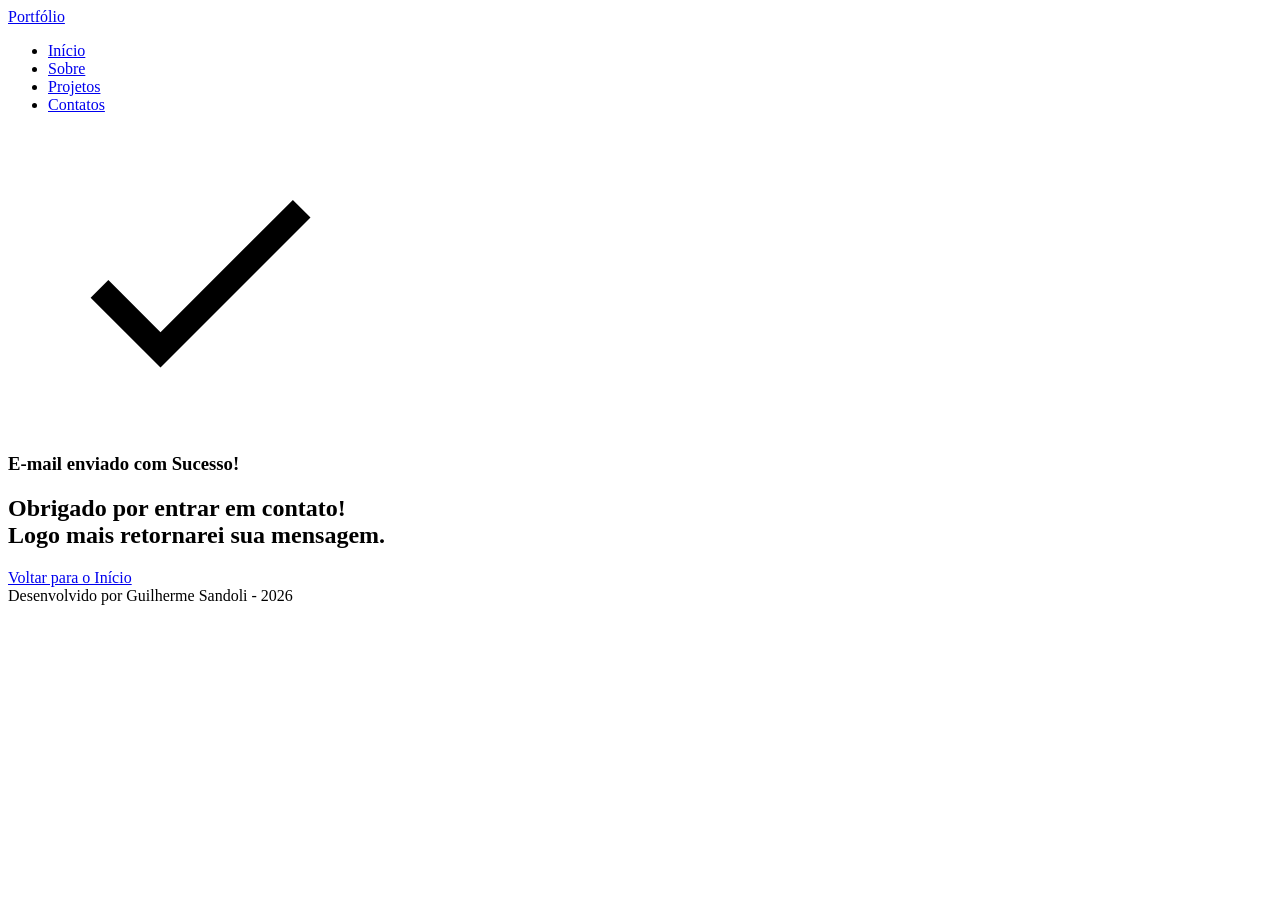
==== success.html @ ab2e829a ":sparkles: success finalizado!" ====
<!doctype html>
<html lang="pt-br">
    <head>
        <meta charset="UTF-8" />
        <meta name="viewport" content="width=device-width, initial-scale=1.0" />
        <title>Mensagem enviada - Portfólio</title>
    </head>

    <body>
        <!-- CABEÇALHO DA PÁGINA-->
        <header>
            <div class="menu-content">
                <!-- Titulo do cabeçalho -->
                <a href="index.html">Portfólio</a>
                <!--Menu de navegação-->

                <nav>
                    <ul class="menu-list">
                        <li><a href="#hero">Início</a></li>
                        <li><a href="#about">Sobre</a></li>
                        <li><a href="#projects">Projetos</a></li>
                        <li><a href="#contact">Contatos</a></li>
                    </ul>
                </nav>
            </div>
        </header>

        <main>
            <section class="success-container">
                <article>
                    <figure class="success-icone">
                        <img
                            src="./assets/img/success.svg"
                            alt="Imagem confirmação de sucesso"
                            class="float-animation"
                            width="300px"
                        />
                    </figure>

                    <h1>E-mail enviado com Sucesso!</h1>
                    <h2>
                        Obrigado por entrar em contato! <br />
                        Logo mais retornarei sua mensagem.
                    </h2>

                    <a class="botao" href="index.html">Voltar para o Início</a>
                </article>
            </section>
        </main>

        <!-- RODAPÉ DA PÁGINA-->
        <footer>Desenvolvido por Guilherme Sandoli - 2026</footer>
    </body>
</html>
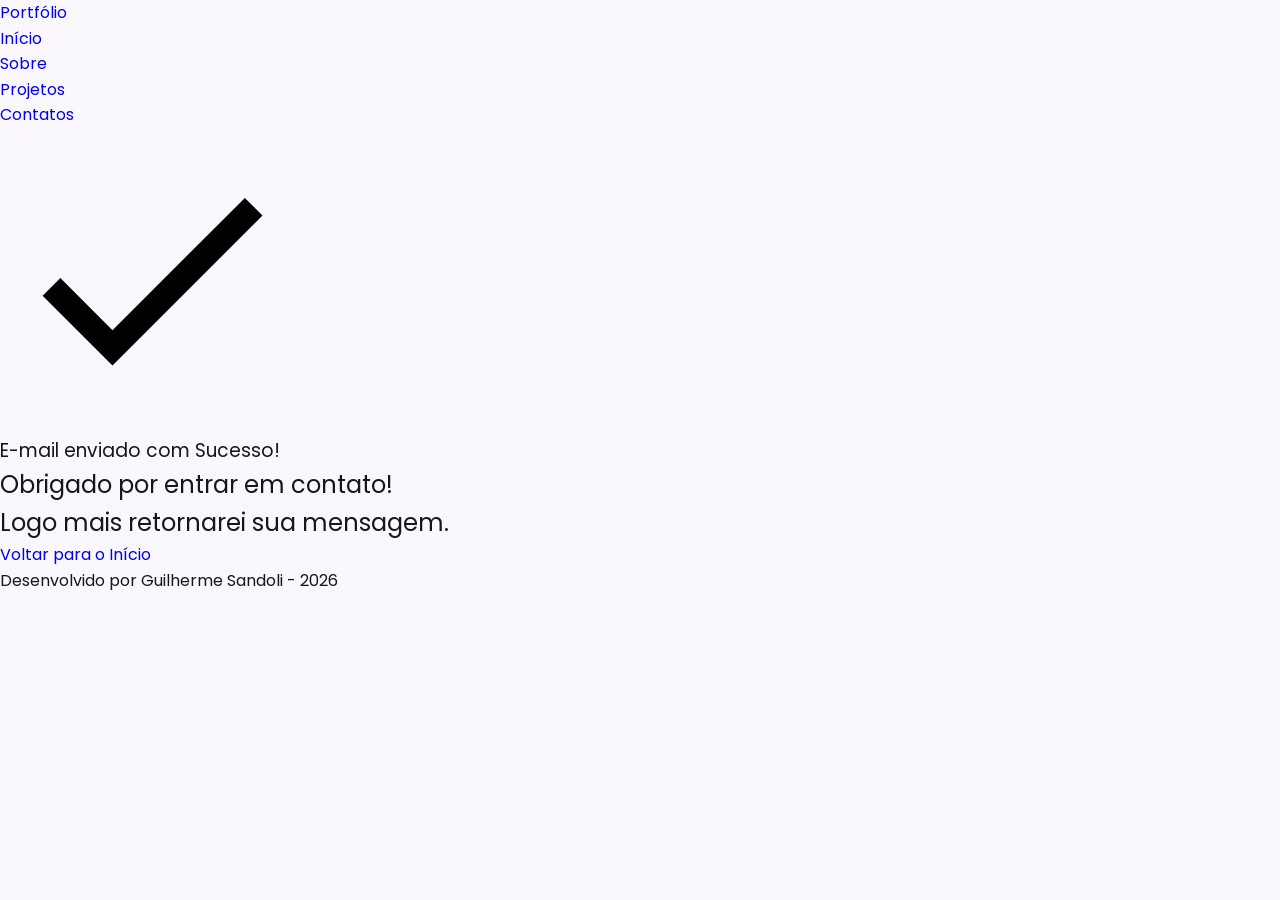
==== commit eeb65fbe: "📱 Design:  Css iniciado" ====
--- a/success.html
+++ b/success.html
@@ -1,54 +1,59 @@
 <!doctype html>
 <html lang="pt-br">
-    <head>
-        <meta charset="UTF-8" />
-        <meta name="viewport" content="width=device-width, initial-scale=1.0" />
-        <title>Mensagem enviada - Portfólio</title>
-    </head>
 
-    <body>
-        <!-- CABEÇALHO DA PÁGINA-->
-        <header>
-            <div class="menu-content">
-                <!-- Titulo do cabeçalho -->
-                <a href="index.html">Portfólio</a>
-                <!--Menu de navegação-->
+<head>
+    <!-- Fontes do Google -->
+    <link rel="preconnect" href="https://fonts.googleapis.com">
+    <link rel="preconnect" href="https://fonts.gstatic.com" crossorigin>
 
-                <nav>
-                    <ul class="menu-list">
-                        <li><a href="#hero">Início</a></li>
-                        <li><a href="#about">Sobre</a></li>
-                        <li><a href="#projects">Projetos</a></li>
-                        <li><a href="#contact">Contatos</a></li>
-                    </ul>
-                </nav>
-            </div>
-        </header>
+    <!-- Fonte do Google - Poppins -->
+    <link href="https://fonts.googleapis.com/css2?family=Poppins&display=swap" rel="stylesheet">
+    <meta charset="UTF-8" />
+    <meta name="viewport" content="width=device-width, initial-scale=1.0" />
+    <link rel="stylesheet" href="./assets/css/styles.css">
+    <title>Mensagem enviada - Portfólio</title>
+</head>
 
-        <main>
-            <section class="success-container">
-                <article>
-                    <figure class="success-icone">
-                        <img
-                            src="./assets/img/success.svg"
-                            alt="Imagem confirmação de sucesso"
-                            class="float-animation"
-                            width="300px"
-                        />
-                    </figure>
+<body>
+    <!-- CABEÇALHO DA PÁGINA-->
+    <header>
+        <div class="menu-content">
+            <!-- Titulo do cabeçalho -->
+            <a href="index.html">Portfólio</a>
+            <!--Menu de navegação-->
 
-                    <h1>E-mail enviado com Sucesso!</h1>
-                    <h2>
-                        Obrigado por entrar em contato! <br />
-                        Logo mais retornarei sua mensagem.
-                    </h2>
+            <nav>
+                <ul class="menu-list">
+                    <li><a href="index.html#hero">Início</a></li>
+                    <li><a href="index.html#about">Sobre</a></li>
+                    <li><a href="index.html#projects">Projetos</a></li>
+                    <li><a href="index.html#contact">Contatos</a></li>
+                </ul>
+            </nav>
+        </div>
+    </header>
 
-                    <a class="botao" href="index.html">Voltar para o Início</a>
-                </article>
-            </section>
-        </main>
+    <main>
+        <section class="success-container">
+            <article>
+                <figure class="success-icone">
+                    <img src="./assets/img/success.svg" alt="Imagem confirmação de sucesso" class="float-animation"
+                        width="300px" />
+                </figure>
 
-        <!-- RODAPÉ DA PÁGINA-->
-        <footer>Desenvolvido por Guilherme Sandoli - 2026</footer>
-    </body>
+                <h1>E-mail enviado com Sucesso!</h1>
+                <h2>
+                    Obrigado por entrar em contato! <br />
+                    Logo mais retornarei sua mensagem.
+                </h2>
+
+                <a class="botao" href="index.html">Voltar para o Início</a>
+            </article>
+        </section>
+    </main>
+
+    <!-- RODAPÉ DA PÁGINA-->
+    <footer>Desenvolvido por Guilherme Sandoli - 2026</footer>
+</body>
+
 </html>
--- a/assets/css/styles.css
+++ b/assets/css/styles.css
@@ -0,0 +1,78 @@
+* {
+    margin: 0;
+    padding: 0;
+    box-sizing: border-box;
+    font-family: 'Poppins', sans-serif;
+    font-weight: 400;
+    text-decoration: none;
+    outline: none;
+}
+
+/* Variáveis */
+
+:root {
+
+    /* Paleta de Cores - Purple */
+    --purple-50: #f4eaff;
+    --purple-100: #e9dcfa;
+    --purple-200: #cdb3f0;
+    --purple-300: #b186e5;
+    --purple-400: #9460db;
+    --purple-500: #6b36c8;
+    --purple-600: #5b2ca0;
+    --purple-700: #4c2177;
+    --purple-800: #441f88;
+    --purple-900: #2a0e4d;
+    --purple-950: #1a0730;
+
+    /* Cores Neutras */
+    --gray-200: #e8e8e8;
+    --gray-400: #505861;
+    --black: #171717;
+    --white: #FAF7FF;
+
+    /* Cores de Estado */
+    --error: #e63946;
+
+    /* Sombras */
+    --shadow-sm: 0 0.25rem 0.5rem rgba(0, 0, 0, 0.05);
+    --shadow-md: 0 0.25rem 0.75rem rgba(107, 54, 200, 0.3);
+    --shadow-lg: 0 0.5rem 1.5rem rgba(107, 54, 200, 0.2);
+
+    /* Espaçamentos */
+    --spacing-xs: 0.5rem;
+    --spacing-sm: 1rem;
+    --spacing-md: 1.5rem;
+    --spacing-lg: 2rem;
+    --spacing-xl: 3rem;
+    --spacing-2xl: 4rem;
+
+    /* Tamanhos de Fonte */
+    --text-sm: 0.75rem;
+    --text-base: 1rem;
+    --text-lg: 1.25rem;
+    --text-xl: 1.5rem;
+    --text-2xl: 2rem;
+    --text-3xl: 2.5rem;
+
+    /* Border Radius */
+    --radius-sm: 0.25rem;
+    --radius-md: 0.5rem;
+    --radius-lg: 1rem;
+    --radius-xl: 2rem;
+    --radius-full: 50%;
+
+    /* Animação Padrão */
+    --transition-default: all 0.3s ease;
+}
+
+html {
+    scroll-behavior: smooth;
+}
+
+body {
+    min-height: 100vh;
+    background-color: var(--white);
+    line-height: 1.6;
+    color: var(--black);
+}
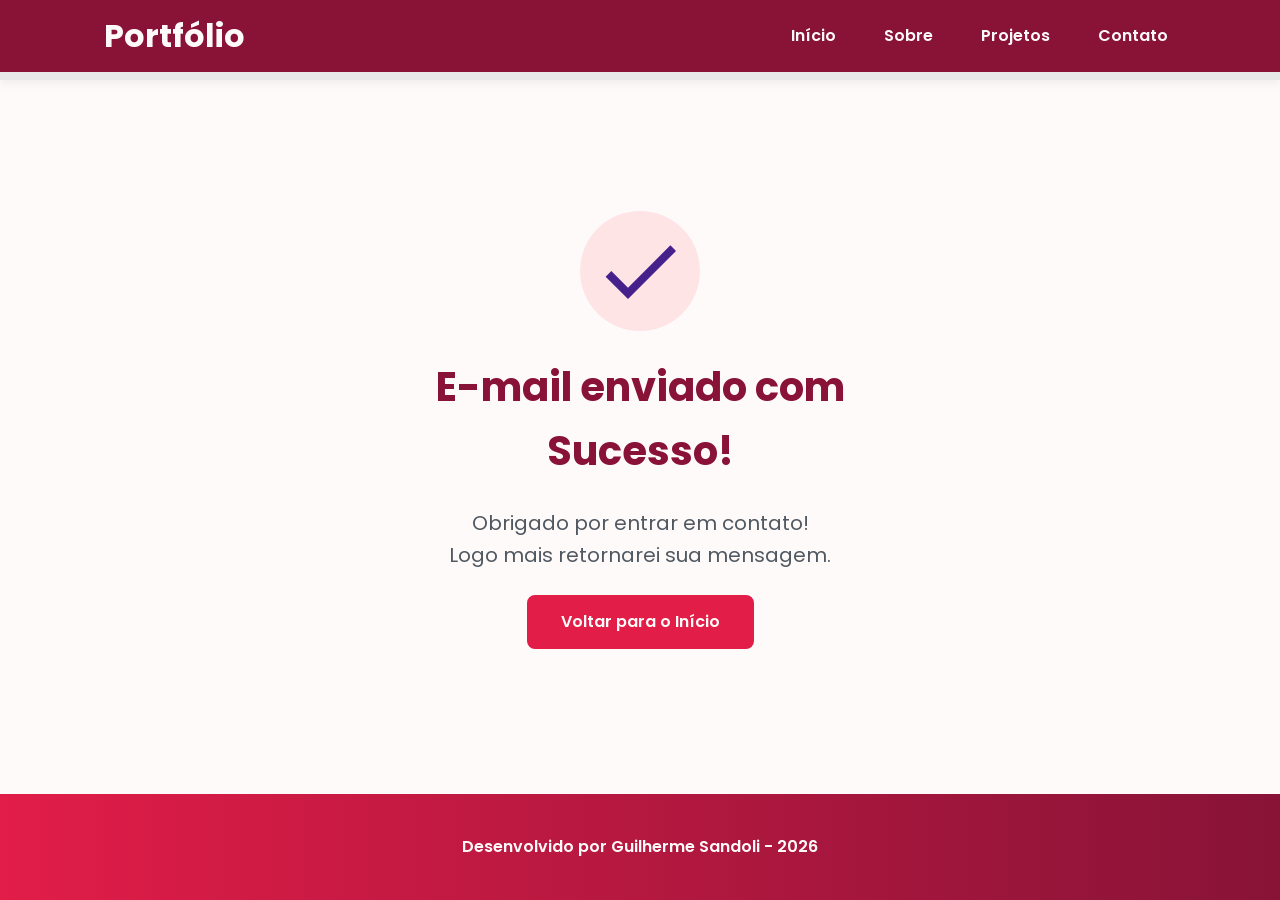
==== commit 14e10dd1: "📱 Design:  Melhorando o CSS" ====
--- a/success.html
+++ b/success.html
@@ -1,59 +1,107 @@
 <!doctype html>
 <html lang="pt-br">
+	<head>
+		<!-- Fontes do Google -->
+		<link rel="preconnect" href="https://fonts.googleapis.com" />
+		<link
+			rel="preconnect"
+			href="https://fonts.gstatic.com"
+			crossorigin
+		/>
 
-<head>
-    <!-- Fontes do Google -->
-    <link rel="preconnect" href="https://fonts.googleapis.com">
-    <link rel="preconnect" href="https://fonts.gstatic.com" crossorigin>
+		<!-- Fonte do Google - Poppins -->
+		<link
+			href="https://fonts.googleapis.com/css2?family=Poppins&display=swap"
+			rel="stylesheet"
+		/>
 
-    <!-- Fonte do Google - Poppins -->
-    <link href="https://fonts.googleapis.com/css2?family=Poppins&display=swap" rel="stylesheet">
-    <meta charset="UTF-8" />
-    <meta name="viewport" content="width=device-width, initial-scale=1.0" />
-    <link rel="stylesheet" href="./assets/css/styles.css">
-    <title>Mensagem enviada - Portfólio</title>
-</head>
+		<meta charset="UTF-8" />
+		<meta
+			name="viewport"
+			content="width=device-width, initial-scale=1.0"
+		/>
+		<meta name="author" content="Guilherme Sandoli" />
+		<meta
+			name="description"
+			content="Portfólio Pessoal do Guilherme Sandoli, 
+                desenvolvedor Full Stack especializado em criar experiências 
+                digitais incríveis. Conheça meus projetos e entre em contato."
+		/>
+		<meta name="robots" content="index, follow" />
 
-<body>
-    <!-- CABEÇALHO DA PÁGINA-->
-    <header>
-        <div class="menu-content">
-            <!-- Titulo do cabeçalho -->
-            <a href="index.html">Portfólio</a>
-            <!--Menu de navegação-->
+		<link
+			rel="icon"
+			type="image/svg+xml"
+			href="./assets/img/favicon.svg"
+		/>
 
-            <nav>
-                <ul class="menu-list">
-                    <li><a href="index.html#hero">Início</a></li>
-                    <li><a href="index.html#about">Sobre</a></li>
-                    <li><a href="index.html#projects">Projetos</a></li>
-                    <li><a href="index.html#contact">Contatos</a></li>
-                </ul>
-            </nav>
-        </div>
-    </header>
+		<!-- CSS principal da página -->
+		<link rel="stylesheet" href="./assets/css/styles.css" />
 
-    <main>
-        <section class="success-container">
-            <article>
-                <figure class="success-icone">
-                    <img src="./assets/img/success.svg" alt="Imagem confirmação de sucesso" class="float-animation"
-                        width="300px" />
-                </figure>
+		<title>Portfólio do Rafael</title>
+	</head>
 
-                <h1>E-mail enviado com Sucesso!</h1>
-                <h2>
-                    Obrigado por entrar em contato! <br />
-                    Logo mais retornarei sua mensagem.
-                </h2>
+	<body>
+		<!-- Cabeçalho da Página (header) -->
+		<header class="menu-container">
+			<div class="menu-content">
+				<a href="index.html" id="titulo">Portfólio</a>
 
-                <a class="botao" href="index.html">Voltar para o Início</a>
-            </article>
-        </section>
-    </main>
+				<nav>
+					<ul class="menu-list">
+						<li>
+							<a href="index.html#hero"
+								>Início</a
+							>
+						</li>
+						<li>
+							<a href="index.html#about"
+								>Sobre</a
+							>
+						</li>
+						<li>
+							<a href="index.html#projects"
+								>Projetos</a
+							>
+						</li>
+						<li>
+							<a href="index.html#contact"
+								>Contato</a
+							>
+						</li>
+					</ul>
+				</nav>
+			</div>
+		</header>
 
-    <!-- RODAPÉ DA PÁGINA-->
-    <footer>Desenvolvido por Guilherme Sandoli - 2026</footer>
-</body>
+		<!-- Seção Principal da Página (main) -->
+		<main>
+			<!-- Mensagem de Sucesso -->
+			<section class="success-container">
+				<article class="success-content">
+					<figure class="success-icon">
+						<img
+							src="./assets/img/success.svg"
+							alt="Ilustração de sucesso"
+							class="float-animation"
+							width="20%"
+						/>
+					</figure>
 
+					<h1>E-mail enviado com Sucesso!</h1>
+					<h2>
+						Obrigado por entrar em contato! <br />
+						Logo mais retornarei sua mensagem.
+					</h2>
+
+					<a class="botao" href="index.html"
+						>Voltar para o Início</a
+					>
+				</article>
+			</section>
+		</main>
+
+		<!-- Rodapé da Página (footer) -->
+		<footer>Desenvolvido por Guilherme Sandoli - 2026</footer>
+	</body>
 </html>
--- a/assets/css/styles.css
+++ b/assets/css/styles.css
@@ -1,43 +1,42 @@
+/* Reset do Navegador */
 * {
-    margin: 0;
-    padding: 0;
-    box-sizing: border-box;
-    font-family: 'Poppins', sans-serif;
-    font-weight: 400;
-    text-decoration: none;
-    outline: none;
-}
+  margin: 0;
+  padding: 0;
+  box-sizing: border-box;
+  font-family: 'Poppins', sans-serif;
+  font-weight: 400;
+  text-decoration: none;
+  outline: none;
+}    
 
 /* Variáveis */
-
 :root {
-
-    /* Paleta de Cores - Purple */
-    --purple-50: #f4eaff;
-    --purple-100: #e9dcfa;
-    --purple-200: #cdb3f0;
-    --purple-300: #b186e5;
-    --purple-400: #9460db;
-    --purple-500: #6b36c8;
-    --purple-600: #5b2ca0;
-    --purple-700: #4c2177;
-    --purple-800: #441f88;
-    --purple-900: #2a0e4d;
-    --purple-950: #1a0730;
+    /* Paleta de Cores - Vermelho */
+    --purple-50: #fff1f2;
+    --purple-100: #ffe4e6;
+    --purple-200: #fecdd3;
+    --purple-300: #fda4af;
+    --purple-400: #fb7185;
+    --purple-500: #e11d48;
+    --purple-600: #be123c;
+    --purple-700: #9f1239;
+    --purple-800: #881337;
+    --purple-900: #4c0519;
+    --purple-950: #2a020d;
 
     /* Cores Neutras */
     --gray-200: #e8e8e8;
     --gray-400: #505861;
     --black: #171717;
-    --white: #FAF7FF;
+    --white: #fffafa;
 
     /* Cores de Estado */
     --error: #e63946;
 
     /* Sombras */
     --shadow-sm: 0 0.25rem 0.5rem rgba(0, 0, 0, 0.05);
-    --shadow-md: 0 0.25rem 0.75rem rgba(107, 54, 200, 0.3);
-    --shadow-lg: 0 0.5rem 1.5rem rgba(107, 54, 200, 0.2);
+    --shadow-md: 0 0.25rem 0.75rem rgba(225, 29, 72, 0.3);
+    --shadow-lg: 0 0.5rem 1.5rem rgba(225, 29, 72, 0.2);
 
     /* Espaçamentos */
     --spacing-xs: 0.5rem;
@@ -66,13 +65,576 @@
     --transition-default: all 0.3s ease;
 }
 
+/* Configurações Básicas */
+
 html {
-    scroll-behavior: smooth;
+  scroll-behavior: smooth;
 }
 
 body {
-    min-height: 100vh;
-    background-color: var(--white);
-    line-height: 1.6;
-    color: var(--black);
+  display: flex;
+  flex-direction: column;
+  min-height: 100vh;
+  background-color: var(--white);
+  line-height: 1.6;
+  color: var(--black);
+}
+
+main {
+  flex: 1;
+}
+
+/* Seções - Base Comum */
+
+.section-container {
+  max-width: 70rem;
+  margin: 0 auto;
+  padding: var(--spacing-xl) var(--spacing-md);
+  scroll-margin-top: 6rem;
+}
+
+/* Botões */
+
+.buttons-container {
+  display: flex;
+  gap: var(--spacing-sm);
+}
+
+.botao,
+.botao-outline {
+  display: inline-block;
+  padding: 0.75rem 2rem;
+  border: 0.15rem solid transparent;
+  border-radius: var(--radius-md);
+  font-size: var(--text-base);
+  font-weight: 600;
+  text-align: center;
+  cursor: pointer;
+  transition: var(--transition-default);
+}
+
+.botao {
+  border-color: var(--purple-500);
+  background-color: var(--purple-500);
+  color: var(--white);
+}
+
+.botao:hover {
+  border-color: var(--purple-800);
+  background-color: var(--purple-800);
+  box-shadow: var(--shadow-md);
+  transform: translateY(-0.25rem);
+}
+
+.botao-outline {
+  border-color: var(--purple-500);
+  background-color: transparent;
+  color: var(--purple-500);
+}
+
+.botao-outline:hover {
+  border-color: var(--purple-500);
+  background-color: var(--purple-500);
+  color: var(--white);
+  transform: translateY(-0.25rem);
+}
+
+/* Botões pequenos - Card Projetos */
+
+.botao.botao-sm,
+.botao-outline.botao-sm {
+  min-width: 6rem;
+  padding: 0.25rem var(--spacing-sm);
+  border-width: 0.125rem;
+  border-radius: 0.25rem;
+  font-size: var(--text-sm);
+}
+
+/* Seção Header - Cabeçalho e Menu */
+
+header {
+  position: sticky;
+  top: 0;
+  z-index: 1000;
+  width: 100%;
+  height: 5rem;
+  border-bottom: var(--spacing-xs) solid var(--gray-200);
+  box-shadow: var(--shadow-sm);
+  background-color: var(--purple-800);
+}
+
+header a {
+  font-weight: 600;
+  color: var(--white);
+  transition: color 0.3s ease;
+}
+
+header a:hover {
+  color: var(--purple-100);
+}
+
+#titulo {
+  font-size: var(--text-2xl);
+  font-weight: 700;
+}
+
+.menu-content {
+  display: flex;
+  justify-content: space-between;
+  align-items: center;
+  max-width: 70rem;
+  height: 100%;
+  margin: 0 auto;
+  padding: 0 var(--spacing-md);
+}
+
+.menu-list {
+  display: flex;
+  gap: var(--spacing-lg);
+  list-style: none;
+}
+
+.menu-list a {
+  padding: var(--spacing-xs);
+}
+
+/* Seção Hero */
+
+.hero-container {
+  display: flex;
+  align-items: center;
+  gap: var(--spacing-2xl);
+  min-height: calc(100vh - 5rem);
+}
+
+.hero-content {
+  display: flex;
+  flex: 1;
+  flex-direction: column;
+  gap: var(--spacing-md);
+
+}
+
+.hero-content span {
+  font-size: var(--text-xl);
+  font-weight: 700;
+}
+
+.hero-content h1 {
+  font-size: var(--text-3xl);
+  font-weight: 700;
+}
+
+.hero-content p,
+.about-content p,
+.contact-info p {
+  font-size: var(--text-lg);
+  color: var(--gray-400);
+}
+
+.hero-image {
+  display: flex;
+  flex: 1;
+  justify-content: center;
+}
+
+.hero-image img {
+  width: 100%;
+  max-width: 100%;
+  border-radius: var(--radius-xl);
+}
+
+/* Animação Flutuante */
+@keyframes float {
+  
+  0%,
+  100% {
+    transform: translateY(0);
+  }
+
+  50% {
+    transform: translateY(-1.25rem);
+  }
+
+}
+
+/* Usa animação */
+.float-animation {
+  animation: float 3s ease-in-out infinite;
+}
+
+/* About */
+
+.about-container {
+    display: flex;
+    align-items: center;
+    gap: var(--spacing-2xl);
+    margin: var(--spacing-2xl) auto;
+    border-radius: var(--radius-lg);
+    background-color: var(--gray-200);
+}
+
+.about-image {
+    flex: 0 0 17.5rem;
+}
+
+.about-image img {
+    width: 100%;
+    border: 0.35rem solid var(--purple-500);
+    border-radius: var(--radius-full);
+    box-shadow: var(--shadow-lg);
+}
+
+.about-content h2,
+.projects-container h2,
+.contact-info h2 {
+    margin-bottom: var(--spacing-md);
+    font-size: var(--text-3xl);
+    font-weight: 700;
+    color: var(--purple-800);
+}
+
+.about-content p {
+    margin-bottom: var(--spacing-sm);
+    text-align: justify;
+}
+
+.about-buttons-data {
+    display: flex;
+    justify-content: space-between;
+    align-items: center;
+    gap: var(--spacing-lg);
+    margin-top: var(--spacing-lg);
+}
+
+.about-buttons-data .botao {
+    margin-right: auto;
+}
+
+.data-container {
+    display: flex;
+    gap: var(--spacing-lg);
+    margin-top: 0;
+}
+
+.data-item {
+    display: flex;
+    flex-direction: column;
+    align-items: center;
+}
+
+.data-number {
+    font-size: var(--text-xl);
+    font-weight: 700;
+    text-align: center;
+    color: var(--purple-500);
+}
+
+.data-label {
+    font-size: var(--text-base);
+    text-align: center;
+    color: var(--gray-400);
+}
+
+/* Projects */
+
+.projects-container {
+  scroll-margin-top: 3rem;
+  margin: var(--spacing-2xl) auto; 
+  text-align: center;
+}
+
+.projects-swiper {
+  position: relative;
+  width: 100%;
+  padding: var(--spacing-sm) var(--spacing-xl) var(--spacing-xl);
+  overflow: hidden;
+}
+
+/* Card Projetos */
+
+.project-card {
+  display: flex;
+  flex-direction: column;
+  width: 100%;
+  height: 100%;
+  border: 0.15rem solid var(--gray-200);
+  border-radius: var(--radius-lg);
+  background-color: var(--white);
+  box-shadow: var(--shadow-sm);
+  overflow: hidden;
+  transition: var(--transition-default);
+}
+
+.project-card:hover {
+  box-shadow: var(--shadow-lg);
+}
+
+.project-image {
+  display: flex;
+  justify-content: center;
+  align-items: center;
+  width: 100%;
+  height: 10rem;
+  background: linear-gradient(135deg, var(--purple-50) 0%, var(--purple-100) 100%);
+}
+
+.project-image img {
+  width: 75%;
+  height: 75%;
+  max-width: 7rem;
+  max-height: 7rem;
+  object-fit: contain;
+  transition: transform 0.3s ease;
+}
+
+.project-content {
+  display: flex;
+  flex: 1;
+  flex-direction: column;
+  padding: var(--spacing-md);
+  text-align: left;
+}
+
+.project-content h3 {
+  margin-bottom: 0.75rem;
+  font-size: var(--text-lg);
+  font-weight: 700;
+}
+
+.project-content p {
+  flex: 1;
+  margin-bottom: var(--spacing-sm);
+  font-size: var(--text-base);
+  color: var(--gray-400)
+}
+
+.project-tags {
+  display: flex;
+  flex-wrap: wrap;
+  gap: var(--spacing-xs)
+}
+
+.tag {
+  padding: 0.375rem 0.75rem;
+  border-radius: var(--radius-sm);
+  background-color: var(--purple-100);
+  font-size: var(--text-sm);
+  font-weight: 600;
+  color: var(--purple-800);
+}
+
+.project-buttons {
+  display: flex;
+  justify-content: center;
+  align-items: center;
+  gap: 0.75rem;
+  margin-top: var(--spacing-sm);
+}
+
+/* Configuração do Swiper */
+
+.swiper-wrapper {
+    align-items: stretch;
+}
+
+.swiper-slide {
+    display: flex;
+    height: auto;
+}
+
+/* Botões do Swiper (navegação) */
+.swiper-button-next,
+.swiper-button-prev {
+    width: 3rem;
+    height: 3rem;
+}
+
+.swiper-button-next:after,
+.swiper-button-prev:after {
+    font-size: var(--text-lg);
+    color: var(--purple-500);
+}
+
+.swiper-button-next:hover:after,
+.swiper-button-prev:hover:after {
+    color: var(--purple-800);
+}
+
+/* Indicadores de paginação */
+.swiper-pagination-bullet {
+    width: 0.75rem;
+    height: 0.75rem;
+    background-color: var(--gray-200);
+    opacity: 1;
+}
+
+.swiper-pagination-bullet-active {
+    width: var(--spacing-lg);
+    border-radius: var(--radius-sm);
+    background-color: var(--purple-500);
+}
+
+/* Seção de Contato */
+
+.contact-container {
+  display: grid;
+  grid-template-columns: 1fr 1fr;
+  gap: var(--spacing-2xl);
+}
+
+/* Redes Sociais */
+
+.contact-info h2{
+  margin-bottom: var(--spacing-md);
+}
+
+.contact-info p{
+  margin-bottom: var(--spacing-lg);
+}
+
+.social-container {
+  display: flex;
+  justify-content: center;
+  gap: var(--spacing-xl);
+}
+
+.social-icon {
+  width: 5rem;
+  height: 5rem;
+  padding: 0.75rem;
+  border-radius: var(--radius-md);
+  transition: var(--transition-default);
+}
+
+.social-icon img{
+  width: 100%;
+  filter: brightness(0) saturate(100%);
+  transition: filter 0.3s ease;
+}
+
+.social-icon img:hover {
+  filter: brightness(0) 
+          saturate(100%) 
+          invert(42%) 
+          sepia(93%) 
+          saturate(1352%) 
+          hue-rotate(243deg) 
+          brightness(79%) 
+          contrast(91%);
+}
+
+/* Formulário de Contato */
+
+form {
+  display: flex;
+  flex-direction: column;
+  gap: 0.75rem;
+}
+
+form label {
+  font-size: var(--text-base);
+  font-weight: 600;
+}
+
+form input,
+form textarea {
+  width: 100%;
+  padding: 0.5rem var(--spacing-sm);
+  border: 0.25rem solid var(--gray-200);
+  border-radius: var(--radius-md);
+  font-family: inherit;
+  font-size: var(--text-base);
+  transition: border-color 0.3s ease;
+}
+
+form input:focus,
+form textarea:focus {
+  border-color: var(--purple-500);
+  outline: none
+}
+
+form textarea {
+  min-height: 5rem;
+  resize: none;
+}
+
+form span {
+  margin-top: -0.75rem;
+  font-size: var(--text-sm);
+  color: var(--error);
+}
+
+/* Footer */
+
+footer {
+    padding: 2.5rem;
+    background: linear-gradient(to right, var(--purple-500), var(--purple-800));
+    font-weight: 600;
+    text-align: center;
+    color: var(--white);
+}
+
+/* Página Success */
+
+.success-container {
+    display: flex;
+    flex-direction: column;
+    justify-content: center;
+    align-items: center;
+    width: 100%;
+    min-height: calc(100vh - 12.5rem);
+    padding: var(--spacing-xl) var(--spacing-md);
+}
+
+.success-content {
+    display: flex;
+    flex-direction: column;
+    align-items: center;
+    gap: var(--spacing-md);
+    max-width: 37.5rem;
+    text-align: center;
+}
+
+.success-content h1 {
+    font-size: var(--text-3xl);
+    font-weight: 700;
+    color: var(--purple-800);
+}
+
+.success-content h2 {
+    font-size: var(--text-lg);
+    color: var(--gray-400);
+}
+
+.success-icon {
+    display: flex;
+    align-items: center;
+    justify-content: center;
+    width: 7.5rem;
+    height: 7.5rem;
+    border-radius: var(--radius-full);
+    background-color: var(--purple-100);
+}
+
+.success-icon img {
+    width: 6rem;
+    height: 6rem;
+    filter: brightness(0) 
+            saturate(100%) 
+            invert(11%) 
+            sepia(69%) 
+            saturate(3759%) 
+            hue-rotate(256deg) 
+            brightness(101%) 
+            contrast(96%);
+}
+
+.about-content h2,
+.projects-container h2,
+.contact-info h2 {
+    margin-bottom: var(--spacing-md);
+    font-size: var(--text-3xl);
+    font-weight: 700;
+    color: var(--purple-800);
 }
